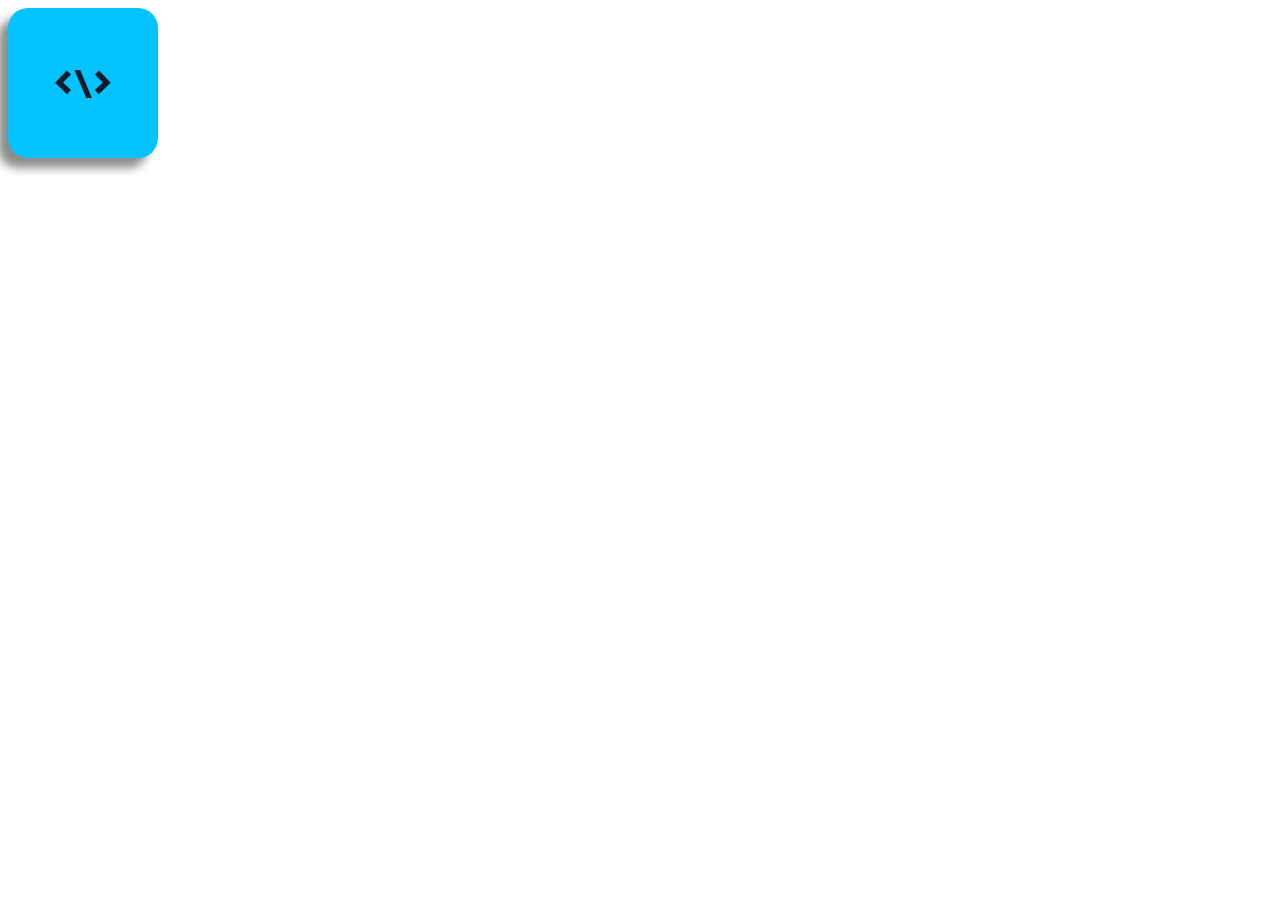
==== jogomemoria/index.html @ ced9301b "mais alguns estilos no card" ====
<!DOCTYPE html>
<html lang="pt-br">

<head>
    <meta charset="UTF-8">
    <meta http-equiv="X-UA-Compatible" content="IE=edge">
    <meta name="viewport" content="width=device-width, initial-scale=1.0">
    <link rel="stylesheet" href="./assets/styles/style.css">
    <link rel="preconnect" href="https://fonts.googleapis.com">
    <link rel="preconnect" href="https://fonts.gstatic.com" crossorigin>
    <link href="https://fonts.googleapis.com/css2?family=Righteous&display=swap" rel="stylesheet">
    <title>Memória</title>
</head>

<body>

    <div class="card flip" data-icon="bootstrap">
        <div class="card_front">
            <img class="icon" src="./assets/images/bootstrap.png" alt="">
        </div>

        <div class="card_back">
            &lt/&gt
        </div>
    </div>

    <script src="./assets/scripts/script.js"></script>
</body>

</html>
---- jogomemoria/assets/styles/style.css ----
body {
    font-family: 'Righteous', sans-serif;

}

.card {
    width: 150px;
    height: 150px;
    position: relative;

    transform-style: perserve-3d;
    transition: transform .5s;
}

.card_back,
.card_front {
    width: 100%;
    height: 100%;
    position: absolute;
    display: flex;
    justify-content: center;
    align-items: center;
    border-radius: 20px;
    box-shadow: 10px 10px 10px rgba(0, 0, 0, 0.45);
    -webkit-backface-visibility: hidden;
    -moz-backface-visibility: hidden;
    backface-visibility: hidden;
}

.flip {
    transform: rotateY(180deg);
    
}

.card_front {
    transform: rotateY(180deg);
    background-color: #101c2c;
}

.card_back {
    color: #101c2c;
    background-color: #05c3ff;
    font-size: 40px;
    
}
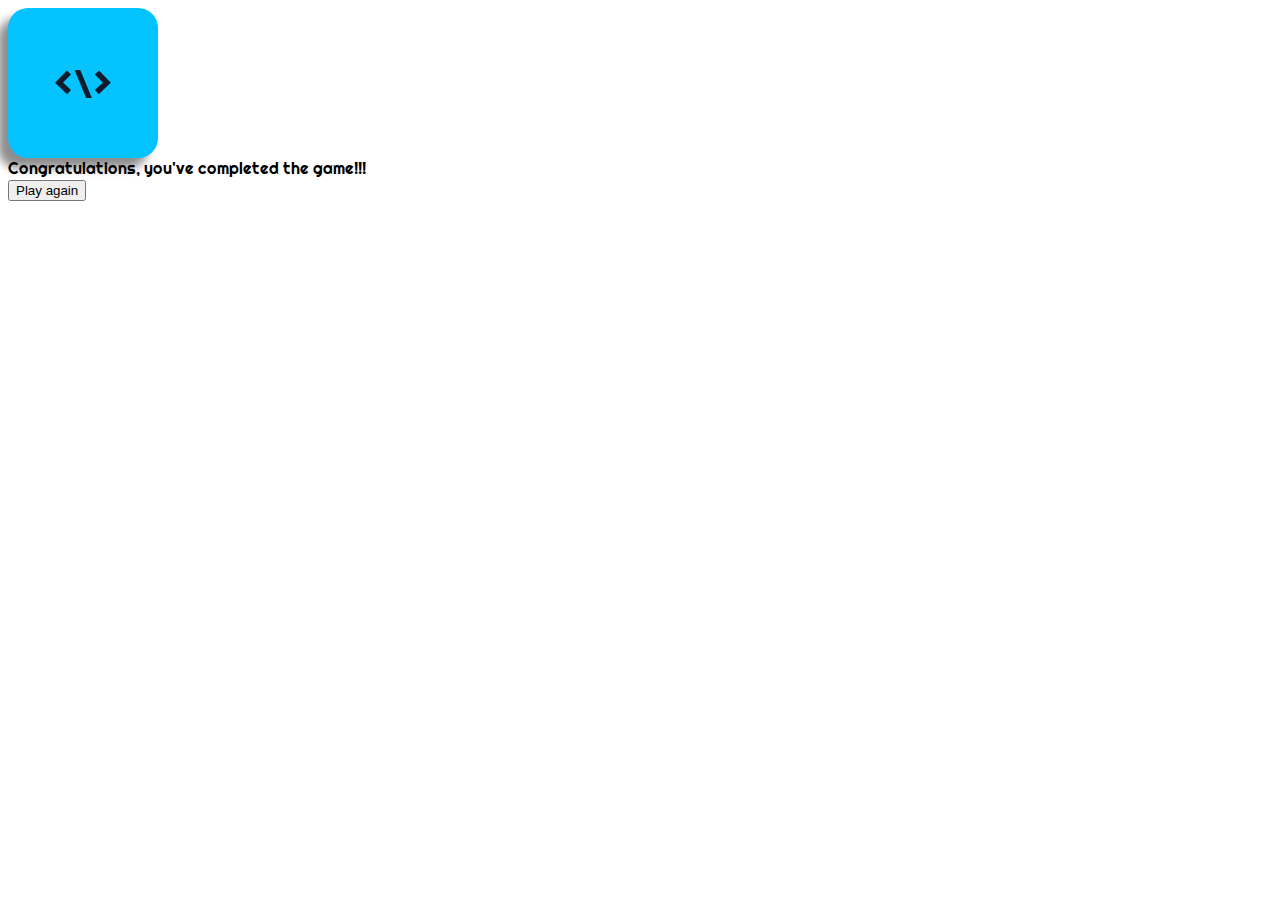
==== commit e6af4bcd: "montando a tela de Game Over" ====
--- a/jogomemoria/index.html
+++ b/jogomemoria/index.html
@@ -14,7 +14,7 @@
 
 <body>
 
-    <div class="card flip" data-icon="bootstrap">
+    <div id="card01" class="card flip" data-icon="bootstrap">
         <div class="card_front">
             <img class="icon" src="./assets/images/bootstrap.png" alt="">
         </div>
@@ -24,6 +24,13 @@
         </div>
     </div>
 
+    <div id="gameOver">
+        <div>
+            Congratulations, you've completed the game!!!
+        </div>
+        <button id="restart" onclick="restart()" >Play again</button>
+    </div>
+
     <script src="./assets/scripts/script.js"></script>
 </body>
 
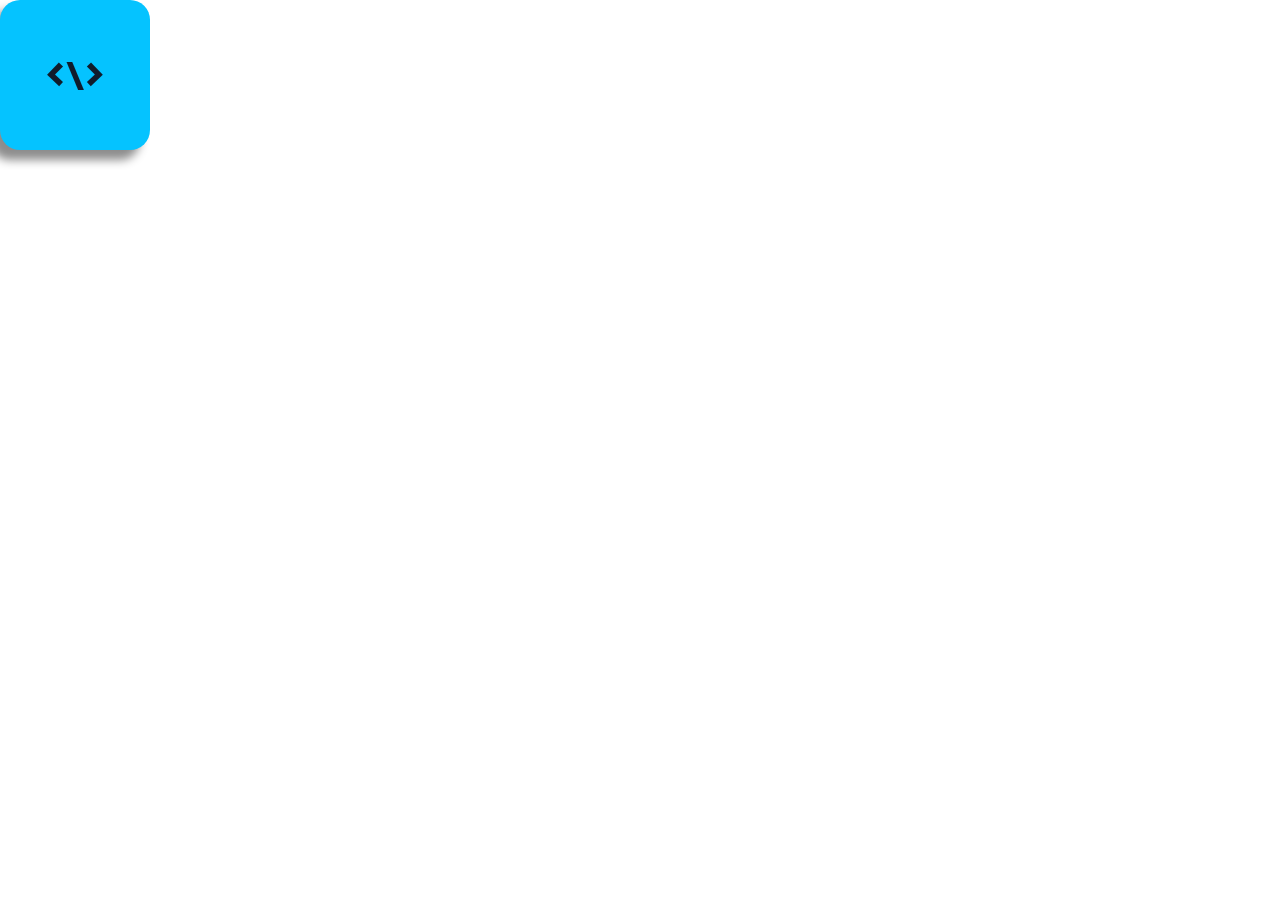
==== commit df5ed173: "criando o grid de cards" ====
--- a/jogomemoria/index.html
+++ b/jogomemoria/index.html
@@ -13,22 +13,24 @@
 </head>
 
 <body>
+    <div class="gameBoard">
+        <div id="card01" class="card flip" data-icon="bootstrap">
+            <div class="card_front">
+                <img class="icon" src="./assets/images/bootstrap.png" alt="">
+            </div>
 
-    <div id="card01" class="card flip" data-icon="bootstrap">
-        <div class="card_front">
-            <img class="icon" src="./assets/images/bootstrap.png" alt="">
-        </div>
-
-        <div class="card_back">
-            &lt/&gt
+            <div class="card_back">
+                &lt/&gt
+            </div>
         </div>
     </div>
+
 
     <div id="gameOver">
         <div>
             Congratulations, you've completed the game!!!
         </div>
-        <button id="restart" onclick="restart()" >Play again</button>
+        <button id="restart" onclick="restart()">Play again</button>
     </div>
 
     <script src="./assets/scripts/script.js"></script>
--- a/jogomemoria/assets/styles/style.css
+++ b/jogomemoria/assets/styles/style.css
@@ -1,3 +1,9 @@
+* {
+    margin: 0;
+    padding: 0;
+    box-sizing: border-box;
+}
+
 body {
     font-family: 'Righteous', sans-serif;
 
@@ -41,5 +47,27 @@
     color: #101c2c;
     background-color: #05c3ff;
     font-size: 40px;
-    
+}
+
+#gameOver {
+    position: absolute;
+    width: 100%;
+    height: 100%;
+    background-color: rgba(0, 0, 0, 0.9);
+    color: white;
+    font-size: 50px;
+    display: none;
+    justify-content: center;
+    align-items: center;
+    flex-direction: column;
+    top: 0;
+}
+
+#restart {
+    padding: 20px;
+    font-size: 20px;
+    background-color: yellow;
+    border: none;
+    border-radius: 10px;
+    margin-top: 10px;
 }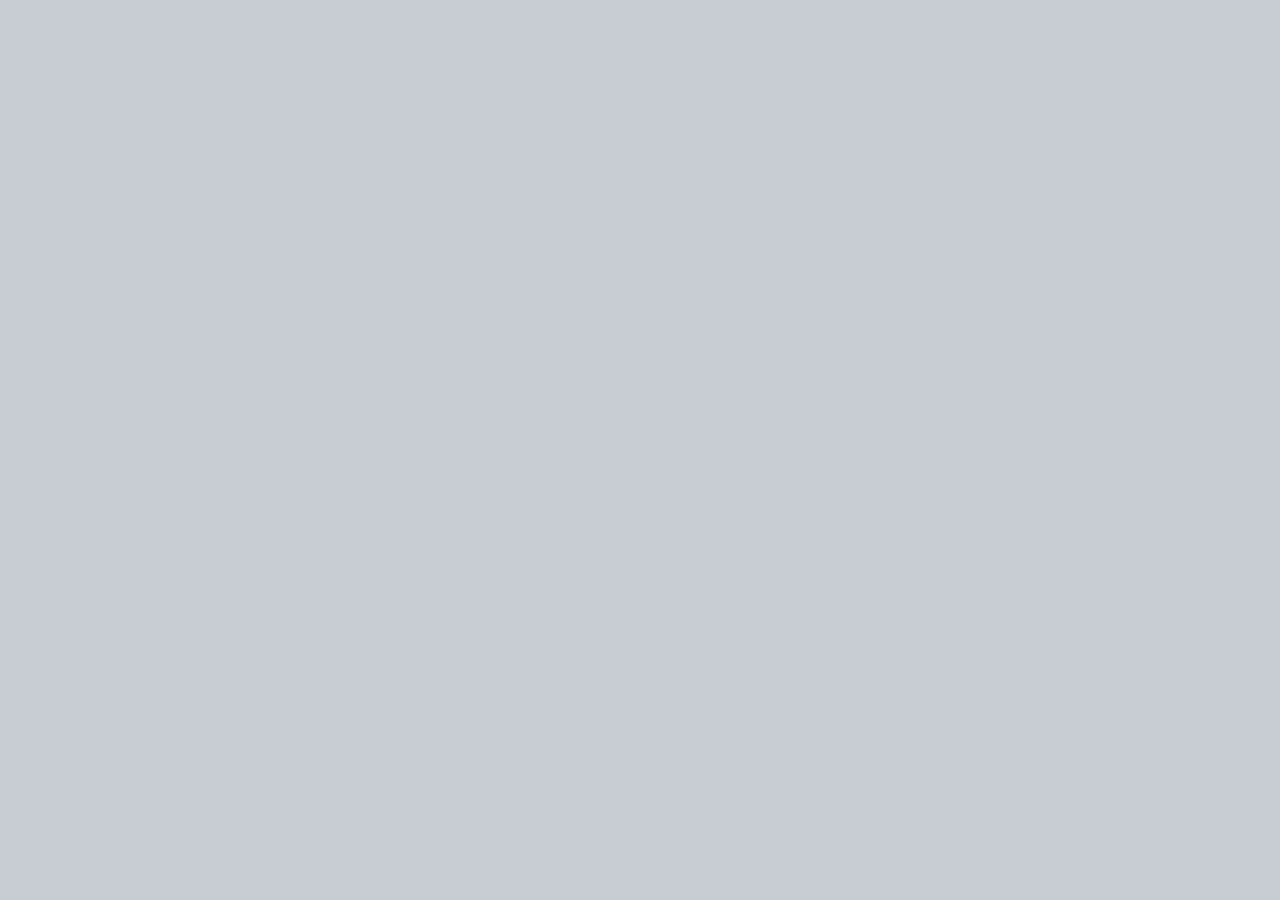
==== commit 8e1dbef7: "criando o modelo de cartas com javascript" ====
--- a/jogomemoria/index.html
+++ b/jogomemoria/index.html
@@ -13,16 +13,8 @@
 </head>
 
 <body>
-    <div class="gameBoard">
-        <div id="card01" class="card flip" data-icon="bootstrap">
-            <div class="card_front">
-                <img class="icon" src="./assets/images/bootstrap.png" alt="">
-            </div>
-
-            <div class="card_back">
-                &lt/&gt
-            </div>
-        </div>
+    <div id="gameBoard">
+        
     </div>
 
 
--- a/jogomemoria/assets/styles/style.css
+++ b/jogomemoria/assets/styles/style.css
@@ -6,6 +6,11 @@
 
 body {
     font-family: 'Righteous', sans-serif;
+    display: flex;
+    justify-content: center;
+    align-items: center;
+    height: 100vh;
+    background-color: #c7cdd3;
 
 }
 
@@ -70,4 +75,11 @@
     border: none;
     border-radius: 10px;
     margin-top: 10px;
+}
+
+#gameBoard {
+    max-width: 700px;
+    display: grid;
+    grid-template: 1fr 1fr 1fr 1fr 1fr/ 1fr 1fr 1fr 1fr;
+    gap: 20px;
 }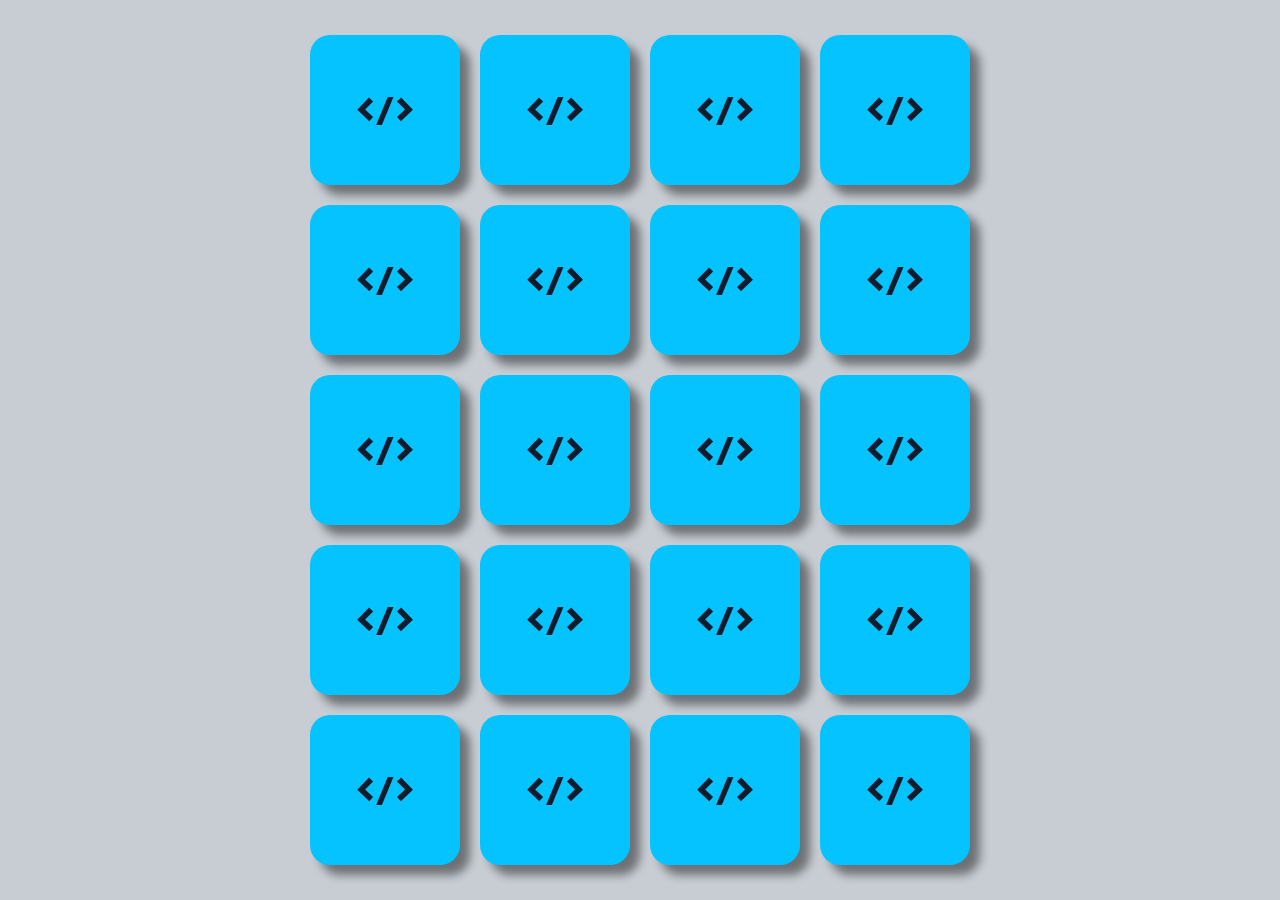
==== commit 0ace42d8: "ajustes" ====
--- a/jogomemoria/assets/styles/style.css
+++ b/jogomemoria/assets/styles/style.css
@@ -18,8 +18,7 @@
     width: 150px;
     height: 150px;
     position: relative;
-
-    transform-style: perserve-3d;
+    transform-style: preserve-3d;
     transition: transform .5s;
 }
 
@@ -52,7 +51,9 @@
     color: #101c2c;
     background-color: #05c3ff;
     font-size: 40px;
+    /* display: none;  */
 }
+
 
 #gameOver {
     position: absolute;
